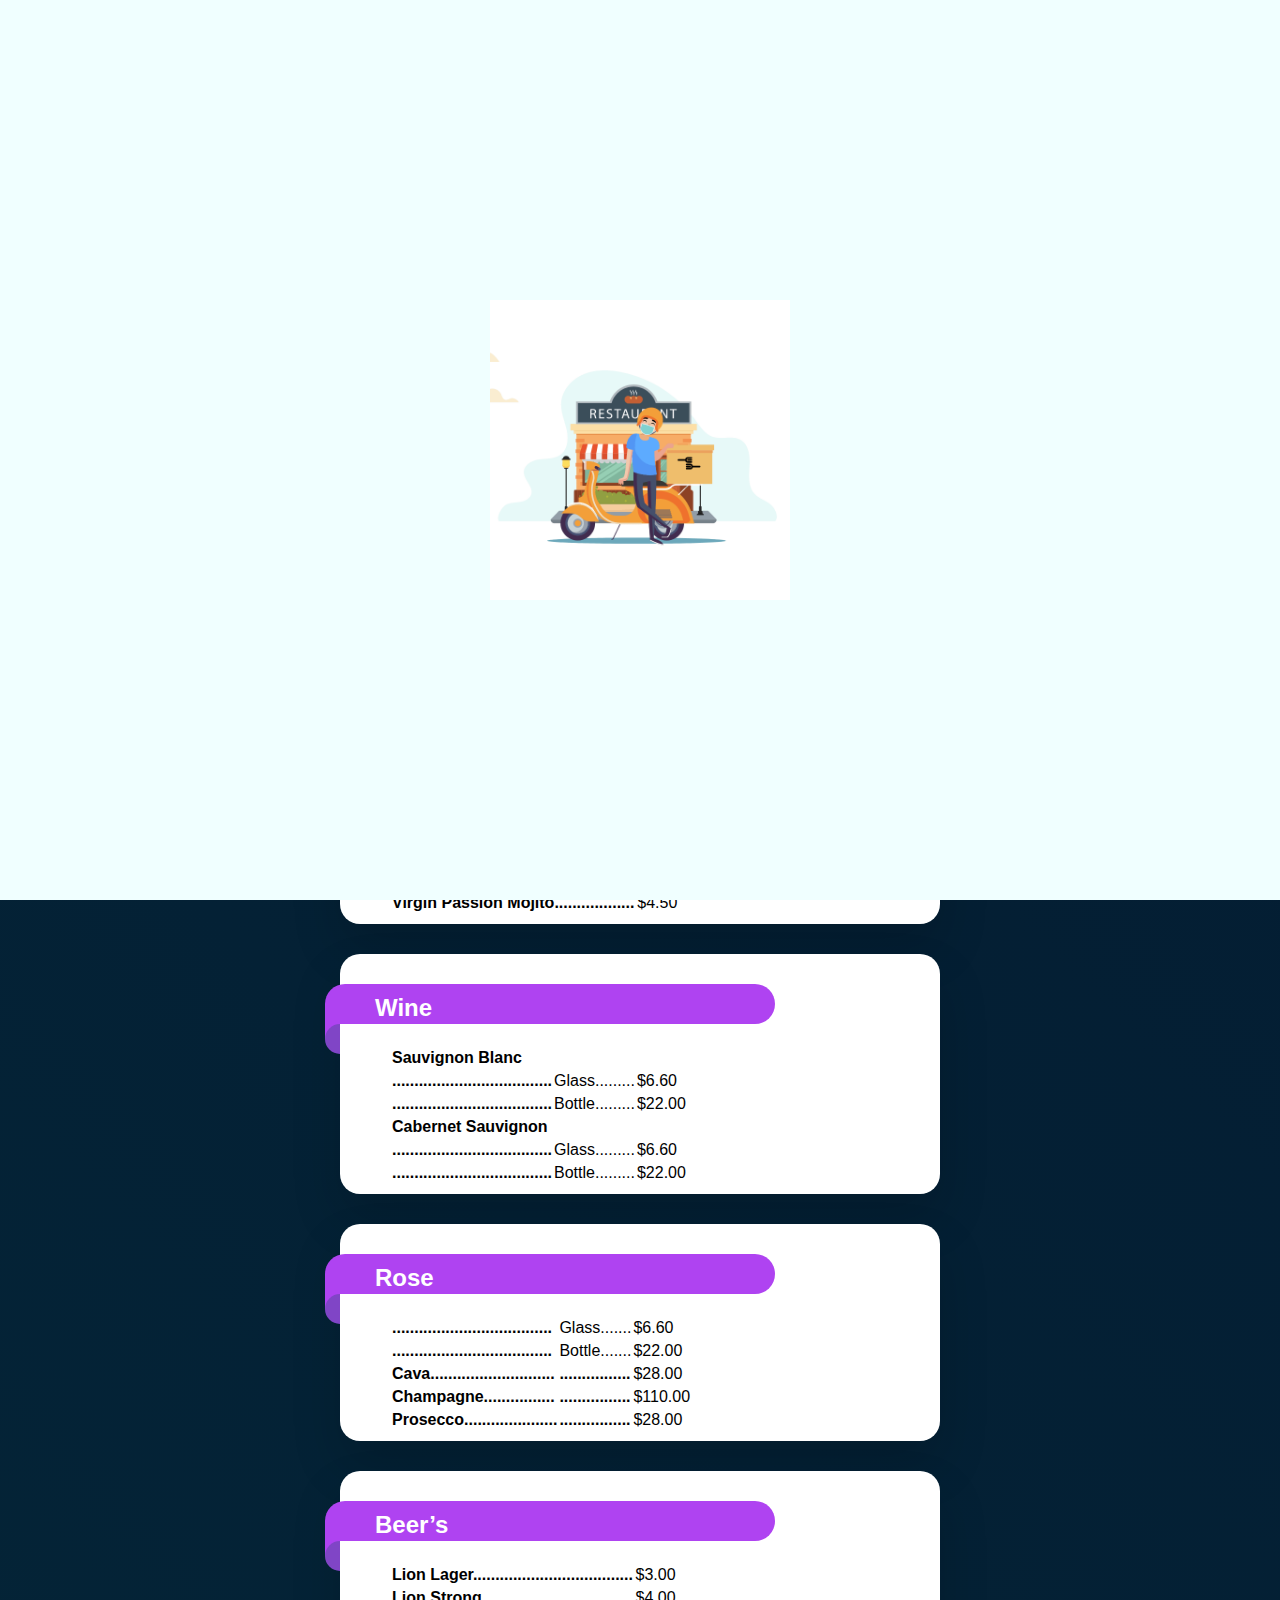
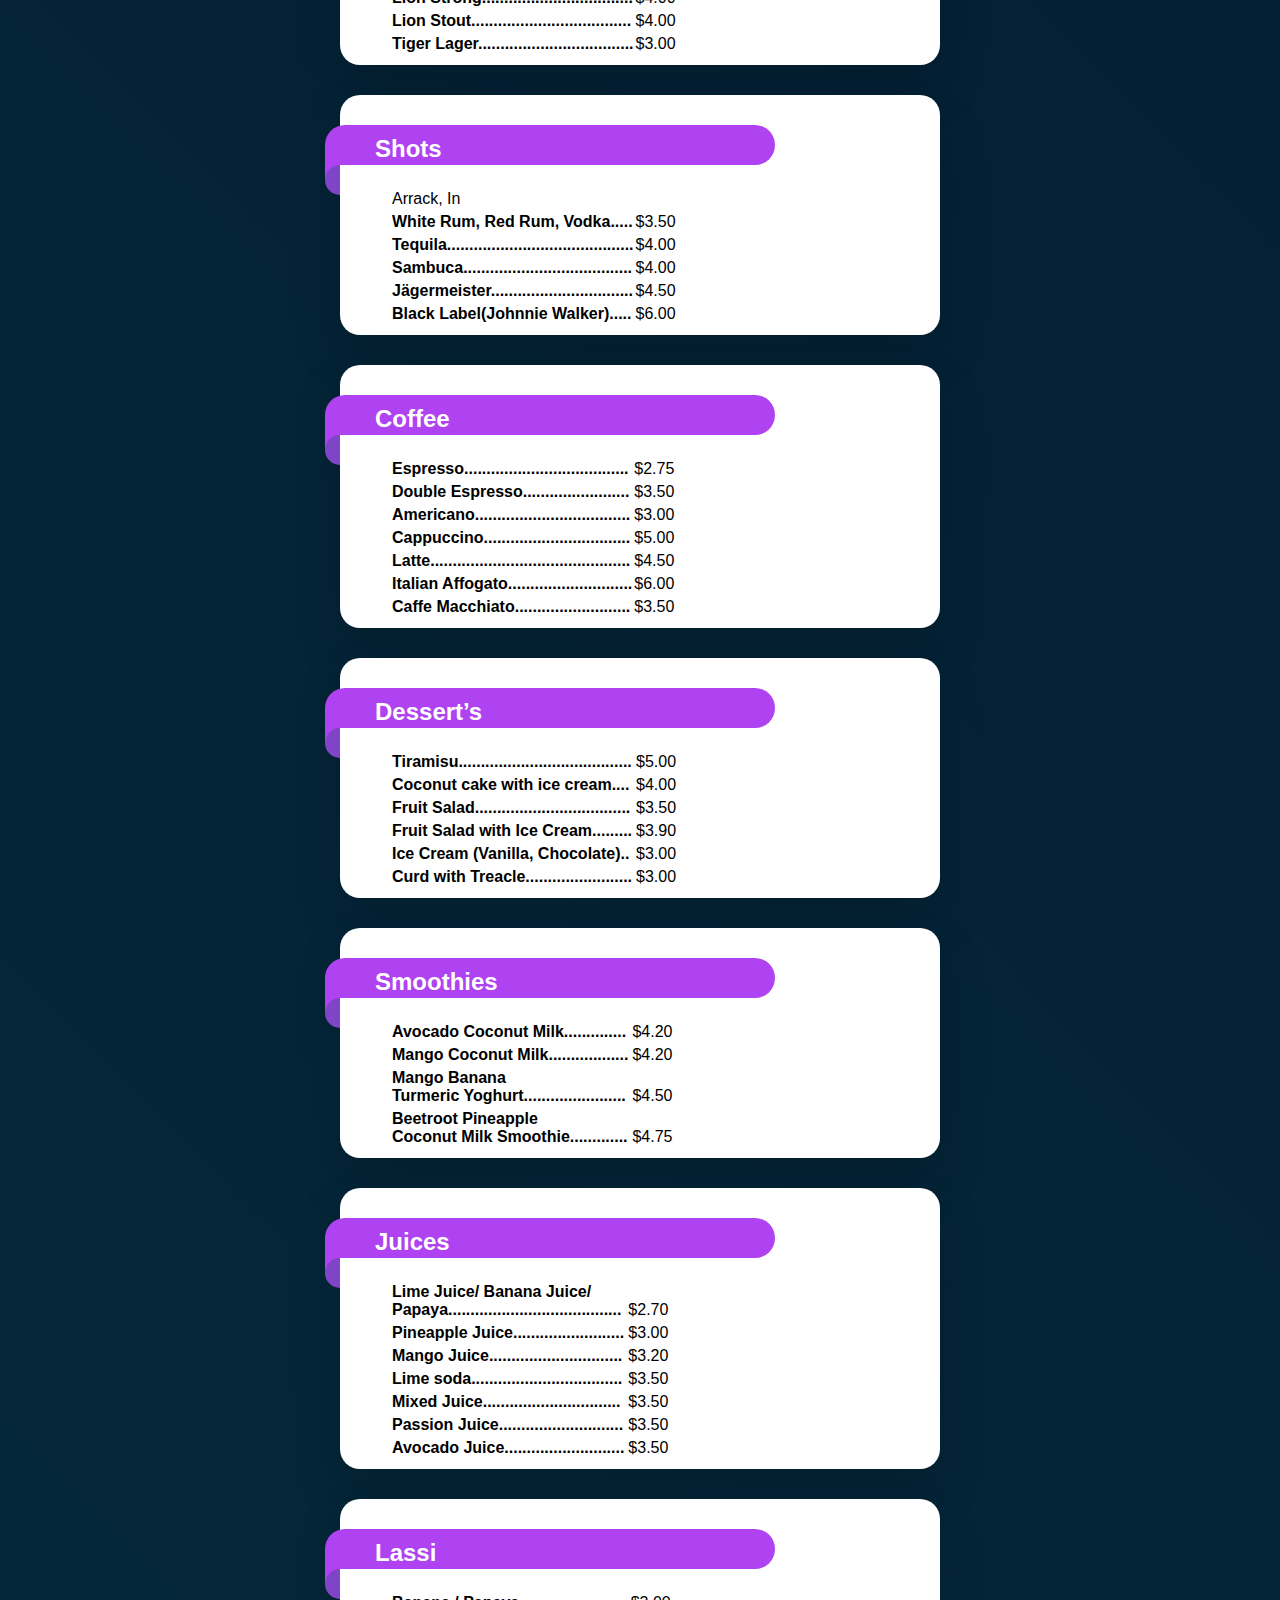
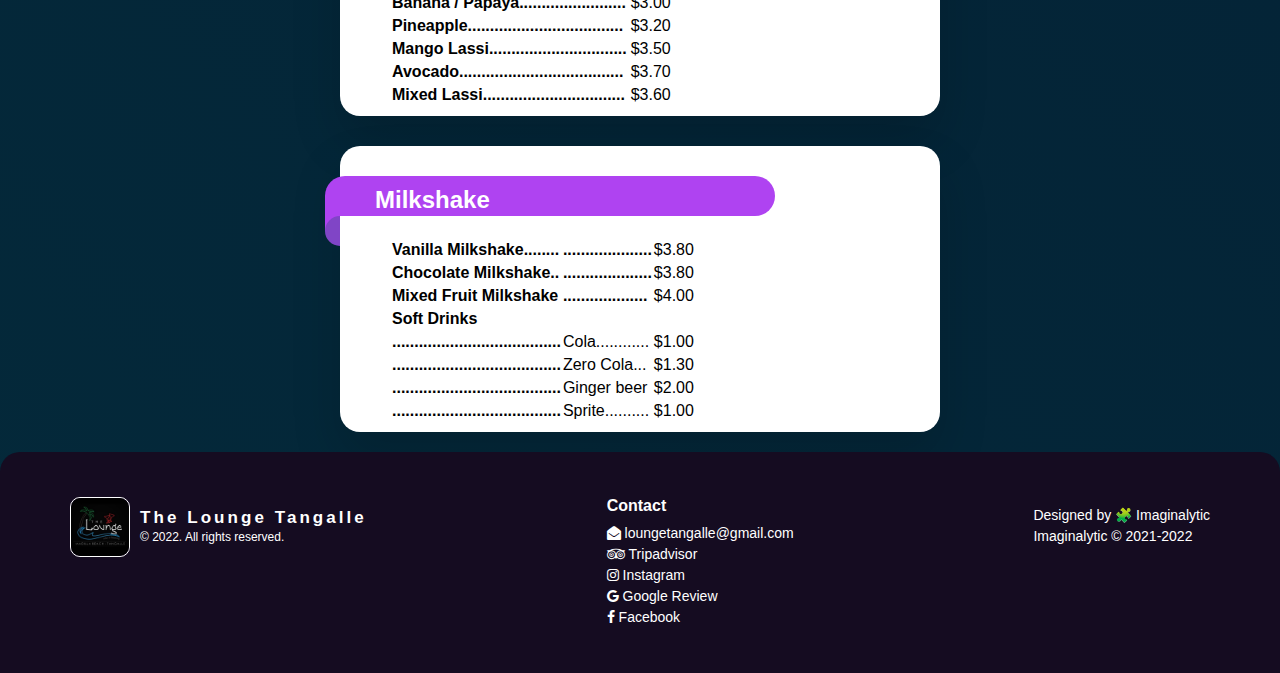
==== bar.html @ 5e834344 "Add files via upload" ====
<!DOCTYPE html>
<html lang="en">

<head>
    <meta charset="utf-8">
    <meta name="viewport" content="width=device-width, initial-scale=1.0">
    <title>BAR</title>
    <link rel="stylesheet" type="text/css" href="Fcss/F2style.css">
</head>
<link rel="stylesheet" href="https://cdnjs.cloudflare.com/ajax/libs/font-awesome/4.7.0/css/font-awesome.min.css">

<body>
    <div class="preloader">
        <img src="Fimg/wloader.gif" alt="">
    </div>
    <header>
        <a href="index.html" class="logo">THE LOUNGE TANGALLE</a>
    </header>
    <section>
        <div class="card1">
            <div class="title">
                <div class="imgbx">
                    <img src="Fimg/beer.png" alt="">
                </div>
                <div class="content">
                    <h1>BAR</h1>
                    <h2>#1</h2>
                </div>
            </div>
            <div class="mark">
                <span></span>
            </div>
        </div>
    </section>
    <div class="list1">
        <div class="card">
            <i></i>
            <h2>Cocktails</h2>
            <div class="table">
                <table>
                    <tr>
                        <th>Mojito............................................</th>
                        <td>$7.00</td>
                    </tr>
                    <tr>
                        <th>Passionfruit Mojito......................</th>
                        <td>$8.50</td>
                    </tr>
                    <tr>
                        <th>Lime Daiquiri................................</th>
                        <td>$6.00</td>
                    </tr>
                    <tr>
                        <th>Mango Daiquiri.............................</th>
                        <td>$9.00</td>
                    </tr>
                    <tr>
                        <th>Pineapple Daiquiri.......................</th>
                        <td>$8.00</td>
                    </tr>
                    <tr>
                        <th>Banana Daiquiri...........................</th>
                        <td>$7.00</td>
                    </tr>
                    <tr>
                        <th>Passion Daiquiri...........................</th>
                        <td>$8.50</td>
                    </tr>
                    <tr>
                        <th>Kiwi Daiquiri.................................</th>
                        <td>$9.00</td>
                    </tr>
                    <tr>
                        <th>Kiwi Gimlet...................................</th>
                        <td>$9.00</td>
                    </tr>
                    <tr>
                        <th>Gin Gimlet.....................................</th>
                        <td>$6.00</td>
                    </tr>
                    <tr>
                        <th>Spanish Sangria...........................</th>
                        <td>$8.00</td>
                    </tr>
                    <tr>
                        <th>Aperol Spritz................................</th>
                        <td>$12.50</td>
                    </tr>
                    <tr>
                        <th>Pina Colada..................................</th>
                        <td>$9.00</td>
                    </tr>
                    <tr>
                        <th>Dark & Stormy..............................</th>
                        <td>$6.50</td>
                    </tr>
                    <tr>
                        <th>Cuba Libre...................................</th>
                        <td>$6.00</td>
                    </tr>
                    <tr>
                        <th>Coco Espresso............................</th>
                        <td>$9.00</td>
                    </tr>
                    <tr>
                        <th>Long Island Iced Tea...................</th>
                        <td>$9.45</td>
                    </tr>
                </table>
            </div>
        </div>
    </div>
    <div class="list1">
        <div class="card">
            <i></i>
            <h2>Virgin</h2>
            <div class="table">
                <table>
                    <tr>
                        <th>Virgin Mojito.................................</th>
                        <td>$3.50</td>
                    </tr>
                    <tr>
                        <th>Virgin Pina Colada.......................</th>
                        <td>$4.50</td>
                    </tr>
                    <tr>
                        <th>Virgin Passion Mojito..................</th>
                        <td>$4.50</td>
                    </tr>
                </table>
            </div>
        </div>
    </div>
    <div class="list1">
        <div class="card">
            <i></i>
            <h2>Wine</h2>
            <div class="table">
                <table>
                    <tr>
                        <th>Sauvignon Blanc</th>
                        <td></td>
                        <td></td>
                    </tr>
                    <tr>
                        <th>.................................... </th>
                        <td>Glass.........</td>
                        <td>$6.60</td>
                    </tr>
                    <tr>
                        <th>.................................... </th>
                        <td>Bottle.........</td>
                        <td>$22.00</td>
                    </tr>
                    <tr>
                        <th>Cabernet Sauvignon</th>
                        <td></td>
                        <td></td>
                    </tr>
                    <tr>
                        <th>.................................... </th>
                        <td>Glass.........</td>
                        <td>$6.60</td>
                    </tr>
                    <tr>
                        <th>.................................... </th>
                        <td>Bottle.........</td>
                        <td>$22.00</td>
                    </tr>
                </table>
            </div>
        </div>
    </div>
    <div class="list1">
        <div class="card">
            <i></i>
            <h2>Rose</h2>
            <div class="table">
                <table>
                    <tr>
                        <th>.................................... </th>
                        <td>Glass.......</td>
                        <td>$6.60</td>
                    </tr>
                    <tr>
                        <th>.................................... </th>
                        <td>Bottle.......</td>
                        <td>$22.00</td>
                    </tr>
                    <tr>
                        <th>Cava............................</th>
                        <th>................</th>
                        <td>$28.00</td>
                    </tr>
                    <tr>
                        <th>Champagne................</th>
                        <th>................</th>
                        <td>$110.00</td>
                    </tr>
                    <tr>
                        <th>Prosecco.....................</th>
                        <th>................</th>
                        <td>$28.00</td>
                    </tr>
                </table>
            </div>
        </div>
    </div>
    <div class="list1">
        <div class="card">
            <i></i>
            <h2>Beer’s</h2>
            <div class="table">
                <table>
                    <tr>
                        <th>Lion Lager....................................</th>
                        <td>$3.00</td>
                    </tr>
                    <tr>
                        <th>Lion Strong..................................</th>
                        <td>$4.00</td>
                    </tr>
                    <tr>
                        <th>Lion Stout....................................</th>
                        <td>$4.00</td>
                    </tr>
                    <tr>
                        <th>Tiger Lager...................................</th>
                        <td>$3.00</td>
                    </tr>
                </table>
            </div>
        </div>
    </div>
    <div class="list1">
        <div class="card">
            <i></i>
            <h2>Shots</h2>
            <div class="table">
                <table>
                    <tr>
                        <td>Arrack, In</td>
                        <td></td>
                    </tr>
                    <tr>
                        <th>White Rum, Red Rum, Vodka.....</th>
                        <td>$3.50</td>
                    </tr>
                    <tr>
                        <th>Tequila..........................................</th>
                        <td>$4.00</td>
                    </tr>
                    <tr>
                        <th>Sambuca......................................</th>
                        <td>$4.00</td>
                    </tr>
                    <tr>
                        <th>Jägermeister................................</th>
                        <td>$4.50</td>
                    </tr>
                    <tr>
                        <th>Black Label(Johnnie Walker).....</th>
                        <td>$6.00</td>
                    </tr>
                </table>
            </div>
        </div>
    </div>
    <div class="list1">
        <div class="card">
            <i></i>
            <h2>Coffee</h2>
            <div class="table">
                <table>
                    <tr>
                        <th>Espresso.....................................</th>
                        <td>$2.75</td>
                    </tr>
                    <tr>
                        <th>Double Espresso........................</th>
                        <td>$3.50</td>
                    </tr>
                    <tr>
                        <th>Americano...................................</th>
                        <td>$3.00</td>
                    </tr>
                    <tr>
                        <th>Cappuccino.................................</th>
                        <td>$5.00</td>
                    </tr>
                    <tr>
                        <th>Latte.............................................</th>
                        <td>$4.50</td>
                    </tr>
                    <tr>
                        <th>Italian Affogato............................</th>
                        <td>$6.00</td>
                    </tr>
                    <tr>
                        <th>Caffe Macchiato..........................</th>
                        <td>$3.50</td>
                    </tr>
                </table>
            </div>
        </div>
    </div>
    <div class="list1">
        <div class="card">
            <i></i>
            <h2>Dessert’s</h2>
            <div class="table">
                <table>
                    <tr>
                        <th>Tiramisu.......................................</th>
                        <td></td>
                        <td>$5.00</td>
                    </tr>
                    <tr>
                        <th>Coconut cake with ice cream....</th>
                        <td></td>
                        <td>$4.00</td>
                    </tr>
                    <tr>
                        <th>Fruit Salad...................................</th>
                        <td></td>
                        <td>$3.50</td>
                    </tr>
                    <tr>
                        <th>Fruit Salad with Ice Cream.........</th>
                        <td></td>
                        <td>$3.90</td>
                    </tr>
                    <tr>
                        <th>Ice Cream (Vanilla, Chocolate)..</th>
                        <td></td>
                        <td>$3.00</td>
                    </tr>
                    <tr>
                        <th>Curd with Treacle........................</th>
                        <td></td>
                        <td>$3.00</td>
                    </tr>
                </table>
            </div>
        </div>
    </div>
    <div class="list1">
        <div class="card">
            <i></i>
            <h2>Smoothies</h2>
            <div class="table">
                <table>
                    <tr>
                        <th>Avocado Coconut Milk..............</th>
                        <td></td>
                        <td>$4.20</td>
                    </tr>
                    <tr>
                        <th>Mango Coconut Milk..................</th>
                        <td></td>
                        <td>$4.20</td>
                    </tr>
                    <tr>
                        <th>Mango Banana
                            <br>Turmeric Yoghurt.......................</th>
                        <td></td>
                        <td>
                            <br>$4.50</td>
                    </tr>
                    <tr>
                        <th>Beetroot Pineapple
                            <br>Coconut Milk Smoothie.............</th>
                        <td></td>
                        <td>
                            <br>$4.75</td>
                    </tr>
                </table>
            </div>
        </div>
    </div>
    <div class="list1">
        <div class="card">
            <i></i>
            <h2>Juices</h2>
            <div class="table">
                <table>
                    <tr>
                        <th>Lime Juice/ Banana Juice/
                            <br>Papaya.......................................</th>
                        <td></td>
                        <td>
                            <br>$2.70</td>
                    </tr>
                    <tr>
                        <th>Pineapple Juice.........................</th>
                        <td></td>
                        <td>$3.00</td>
                    </tr>
                    <tr>
                        <th>Mango Juice..............................</th>
                        <td></td>
                        <td>$3.20</td>
                    </tr>
                    <tr>
                        <th>Lime soda..................................</th>
                        <td></td>
                        <td>$3.50</td>
                    </tr>
                    <tr>
                        <th>Mixed Juice...............................</th>
                        <td></td>
                        <td>$3.50</td>
                    </tr>
                    <tr>
                        <th>Passion Juice............................</th>
                        <td></td>
                        <td>$3.50</td>
                    </tr>
                    <tr>
                        <th>Avocado Juice...........................</th>
                        <td></td>
                        <td>$3.50</td>
                    </tr>
                </table>
            </div>
        </div>
    </div>
    <div class="list1">
        <div class="card">
            <i></i>
            <h2>Lassi</h2>
            <div class="table">
                <table>
                    <tr>
                        <th>Banana / Papaya........................</th>
                        <td></td>
                        <td>$3.00</td>
                    </tr>
                    <tr>
                        <th>Pineapple...................................</th>
                        <td></td>
                        <td>$3.20</td>
                    </tr>
                    <tr>
                        <th>Mango Lassi...............................</th>
                        <td></td>
                        <td>$3.50</td>
                    </tr>
                    <tr>
                        <th>Avocado.....................................</th>
                        <td></td>
                        <td>$3.70</td>
                    </tr>
                    <tr>
                        <th>Mixed Lassi................................</th>
                        <td></td>
                        <td>$3.60</td>
                    </tr>
                </table>
            </div>
        </div>
    </div>
    <div class="list1">
        <div class="card">
            <i></i>
            <h2>Milkshake</h2>
            <div class="table">
                <table>
                    <tr>
                        <th>Vanilla Milkshake........</th>
                        <th>....................</th>
                        <td>$3.80</td>
                    </tr>
                    <tr>
                        <th>Chocolate Milkshake..</th>
                        <th>....................</th>
                        <td>$3.80</td>
                    </tr>
                    <tr>
                        <th>Mixed Fruit Milkshake</th>
                        <th>...................</th>
                        <td>$4.00</td>
                    </tr>
                    <tr>
                        <th>Soft Drinks</th>
                        <td></td>
                        <td></td>
                    </tr>
                    <tr>
                        <th>......................................</th>
                        <td>Cola............</td>
                        <td>$1.00</td>
                    </tr>
                    <tr>
                        <th>......................................</th>
                        <td>Zero Cola...</td>
                        <td>$1.30</td>
                    </tr>
                    <tr>
                        <th>......................................</th>
                        <td>Ginger beer</td>
                        <td>$2.00</td>
                    </tr>
                    <tr>
                        <th>......................................</th>
                        <td>Sprite..........</td>
                        <td>$1.00</td>
                    </tr>
                </table>
            </div>
        </div>
    </div>
    <footer class="footer">
        <div class="inner">
            <div class="column is-logo">
                <a href="index.html" class="main-logo">
                    <div class="logo">
                        <img src="Fimg/IMG-20221.jpg" alt="">
                    </div>
                    <div class="logo-info">
                        <div class="text">The Lounge Tangalle</div>
                        <span class="copyright">© 2022. All rights reserved.</span>
                    </div>
                </a>
            </div>
            <div class="column is-navigation">
                <div class="column-title">Contact</div>
                <ul>
                    <li><a href="#" target="_blank"><i class="fa fa-envelope-open"></i>&nbsp;loungetangalle@gmail.com</a></li>
                    <li><a href="https://www.tripadvisor.com/Restaurant_Review-g304142-d11931546-Reviews-The_Lounge_Tangalle-Tangalle_Southern_Province.html" target="_blank"><i class='fa fa-tripadvisor'></i>&nbsp;Tripadvisor</a></li>
                    <li><a href="https://www.instagram.com/lounge_tangalle/?igshid=YmMyMTA2M2Y" target="_blank"><i class='fa fa-instagram'></i>&nbsp;Instagram</a></li>
                    <li><a href="https://www.google.com/search?client=ms-android-samsung-gn-rev1&sxsrf=ALiCzsayWgwaD63B_vRKZOWyjlNlbVZ-nQ:1670073415859&q=the+lounge+tangalle&spell=1&sa=X&ved=2ahUKEwjHyc2lxN37AhX19nMBHeT3CWQQBSgAegQIBhAB&biw=412&bih=778&dpr=2.63#cobssid=s&lpg=cid:CgIgAQ%3D%3D&wptab=s:H4sIAAAAAAAAAONgVuLVT9c3NEw2Ksg2KYwve8RowS3w8sc9YSn9SWtOXmPU5OIKzsgvd80rySypFJLmYoOyBKX4uVB18uxi4vfJT07MCcjPDEoty0wtL17EKl2SkaqQk1-al56qUJKYl56Yk5OqUASRBQDhXAHOfAAAAA" target="_blank"><i class='fa fa-google'></i>&nbsp;Google Review</a></li>
                    <li><a href="https://m.facebook.com/Loungetangalle?_rdr" target="_blank"><i class='fa fa-facebook'></i>&nbsp;Facebook</a></li>
                </ul>
            </div>
            <div class="column is-navigation">
                <div class="column-title"></div>
                <ul>
                    <li><a href="#">Designed by 🧩 Imaginalytic</a></li>
                    <li><a>Imaginalytic © 2021-2022</a></li>
                </ul>
            </div>
        </div>
    </footer>
    <script type="text/javascript">
        var preloader = document.querySelector(".preloader");
        window.addEventListener("load", restaurant);

        function restaurant() {
            preloader.classList.add("disppear");
        }

    </script>
</body>

</html>
---- Fcss/F2style.css ----
@import url('https://fonts.googleapis.com/css2?family=Quando&display=swap');
@import url('https://fonts.googleapis.com/css2?family=Life+Savers&display=swap');
@import url('https://fonts.googleapis.com/css2?family=Michroma&display=swap');
@import url('https://fonts.googleapis.com/css2?family=Short+Stack&display=swap');
* {
    margin: 0;
    padding: 0;
    box-sizing: border-box;
    font-family: 'Poppins', sans-serif;
}
body {
    background: linear-gradient(45deg, #04293a, #041C32);
}
header {
    background: linear-gradient(90deg, rgba(255, 255, 255, 0.01), #E0144C, #E0144C, #E0144C, #E0144C, #E0144C, #E0144C, rgba(255, 255, 255, 0.01));
    position: relative;
    width: 100%;
    text-align: center;
    padding: 15px 50px;
    display: flex;
    justify-content: center;
    align-items: center;
}
header .logo {
    position: relative;
    color: #fff;
    font-family: 'Quando', serif;
    text-decoration: none;
    cursor: pointer;
    font-size: 2em;
    text-align: center;
    font-weight: 700;
}
section {
    justify-content: center;
    align-items: center;
    display: flex;
    position: relative;
}
section .card1 {
    position: relative;
    margin: 20px 0;
    width: 720px;
    height: 100px;
    box-shadow: 0 25px 45px rgb(0 0 0 / 10%);
    border-radius: 10px;
    display: grid;
    background: #f6f6c9;
    z-index: 2
}
section .card1 .title {
    position: relative;
    display: flex;
    padding: 5px 5px;
    border-radius: 8px;
    margin: 5px 5px;
    background: rgba(0, 0, 0, 0.1);
    overflow: hidden;
    z-index: 1;
}
section .card1 .title .imgbx {
    width: 80px;
    height: 80px;
    margin: 10px;
    position: relative;
    overflow: hidden;
}
section .card1 .title .imgbx img {
    position: absolute;
    top: 0;
    width: 100%;
    height: 100%;
    object-fit: cover;
}
section .card1 .title .content {
    padding: 0;
    margin: 1px;
    display: flex;
    color: #fff;
    justify-content: center;
    align-items: center;
}
section .card1 .title .content h2 {
    right: 10%;
    position: absolute;
    font-family: 'Michroma', sans-serif;
    display: flex;
    color: #03a9f4;
    font-size: 3em;
    padding-left: 360px;
}
section .card1 .title .content h1 {
    font-family: 'Life Savers', cursive;
    display: flex;
    justify-content: center;
    align-items: center;
    font-size: 40px;
    font-weight: 600;
    color: #000;
    margin-right: 20px;
    margin-left: 20px;
    margin-top: 20px;
    margin-bottom: 20px;
}
section .card1 .mark {
    justify-content: center;
    display: flex;
    z-index: 2;
}
section .card1 .mark span {
    position: absolute;
    top: -8px;
    right: -8px;
    width: 90px;
    height: 90px;
    display: flex;
    justify-content: center;
    align-items: center;
    overflow: hidden;
}
section .card1 .mark span::before {
    font-family: 'Short Stack', cursive;
    content: '🌟 new';
    position: absolute;
    width: 150%;
    height: 40px;
    background: #62baea;
    transform: rotate(45deg) translateY(-20px);
    display: flex;
    justify-content: center;
    align-items: center;
    text-transform: uppercase;
    font-weight: 600;
    color: #fff;
    letter-spacing: 0.1em;
    box-shadow: 0 5px 10px rgba(0, 0, 0, 0.1);
}
section .card1 .mark span::after {
    content: '';
    position: absolute;
    bottom: 0;
    right: 0;
    width: 8px;
    height: 8px;
    background: #4a98bf;
    box-shadow: -82px -82px #4A98BF;
    z-index: -1;
}
.list1 {
    margin: 10px;
    display: flex;
    position: relative;
    justify-content: center;
    align-items: center;
}
.list1 .card {
    color: #000;
    margin: 10px;
    position: relative;
    width: 600px;
    min-height: 130px;
    background: #fff;
    box-shadow: 0 25px 50px rgba(0, 0, 0, 0.15);
    border-radius: 20px;
}
.list1 .card i {
    position: absolute;
    top: 30px;
    left: -15px;
    width: 75%;
    height: 40px;
    background: #af43f1;
    border-radius: 25px;
    border-bottom-left-radius: 0;
}
.list1 .card i::before {
    content: '';
    position: absolute;
    top: 40px;
    width: 15px;
    height: 30px;
    background: #8045c6;
    border-top-left-radius: 20px;
    border-bottom-left-radius: 20px;
    z-index: 2;
}
.list1 .card i::after {
    content: '';
    position: absolute;
    left: 0;
    top: 40px;
    width: 15px;
    height: 15px;
    background: #af43f1;
}
.list1 .card h2 {
    position: absolute;
    align-items: center;
    text-align: center;
    top: 40px;
    color: #fff;
    left: 35px;
}
.list1 .card .table {
    margin-left: 50px;
    margin-top: 90px;
    margin-bottom: 10px;
    display: flex;
    justify-content: flex-start;
    align-items: center;
}
.list1 .card .table table th {
    text-align: left;
    padding-top: 3px;
}
.list1 .card .table table td {
    text-align: left;
    padding-top: 3px;
}
.list1 .card .para {
    margin-left: 50px;
    margin-right: 50px;
    margin-top: 90px;
    margin-bottom: 20px;
    display: flex;
    align-items: center;
}
.list1 .card .para p {
    text-align: justify;
    font-size: 16px;
    font-weight: 300;
}
.list1 .card .para r {
    display: flex;
    justify-content: flex-end;
    font-weight: 700;
}
.footer .inner ul {
    list-style: none;
}
.footer .inner a {
    text-decoration: none;
}
.footer .inner a:hover {
    text-decoration: underline solid #fff;
}
.footer .inner ul li a {
    color: #fff;
}
.footer .inner ul li {
    line-height: 1.5em;
}
.footer {
    display: flex;
    width: 100%;
    position: relative;
    padding: 25px 50px 25px 50px;
    background: #150c21;
    border-top-left-radius: 20px;
    border-top-right-radius: 20px;
}
.footer .inner {
    width: 100%;
    display: flex;
    justify-content: space-between;
    text-align: center;
    color: #fff;
}
.footer .inner .column .main-logo {
    position: relative;
    display: flex;
    align-items: center;
}
.footer .inner .column .main-logo .logo {
    border: 1px solid #fff;
    border-radius: 10px;
    display: inline-block;
    width: 60px;
    height: 60px;
    margin-right: 10px;
}
.footer .inner .column .main-logo .logo img {
    border-radius: 10px;
    display: block;
    width: 100%;
    min-width: 40px;
}
.footer .inner .column .main-logo .logo-info {
    text-align: left;
    line-height: 20px;
}
.footer .inner .column .main-logo .logo-info .text {
    font-size: 17px;
    line-height: 17px;
    color: #fff;
    letter-spacing: .18em;
    font-weight: 600;
}
.footer .inner .column .main-logo .logo-info .copyright {
    color: #fff;
    font-size: 12px;
    line-height: 12px;
}
.footer .inner .column .design-logo {
    position: relative;
    display: flex;
    text-align: center;
    align-items: center;
    cursor: cell;
}
.footer .inner .column .design-logo .design-info .designtext {
    text-align: center;
    font-size: 12px;
    color: #fff;
}
.footer .inner .column .design-logo .design-info .copyright {
    color: #fff;
    font-size: 12px;
    line-height: 12px;
}
.footer .inner .column {
    margin: 20px;
    font-size: 14px;
    text-align: left;
}
.footer .inner .column .column-title {
    margin-bottom: 0.5em;
    font-weight: 700;
    font-size: 16px;
}
.footer .inner .column .column-title:not(:first-child) {
    margin-top: 1.5em;
}
@media screen and (max-width: 990px) and (min-width: 200px) {
    body {
        width: 100%;
    }
    section .card1 {
        margin: 10px 30px;
    }
    .list1 .card h2 {
        font-size: 20px;
    }
    .list1 .card {
        max-width: 600px;
    }
    .list1 .card .table {
        margin-left: 35px;
    }
    section .card1 .title .content h1 {
        font-size: 30px;
    }
    section .card1 .title .content h2 {
        right: 14%;
        font-size: 30px;
    }
    section .card1 .title .imgbx {
        width: 60px;
        height: 60px;
        margin: 10px;
        position: relative;
        overflow: hidden;
    }
    .list1 .card .para p {
        font-size: 12px;
    }
    .list1 .card h2 {
        font-size: 16px;
    }
    .footer {
        display: flex;
    }
    .footer .inner {
        flex-direction: column;
        justify-content: center;
        align-items: center;
    }
    .footer .inner .column {
        display: flex;
        padding: 0;
        flex-direction: column;
        align-items: center;
    }
    .footer .inner .column .main-logo {
        display: flex;
        align-items: center;
    }
    .footer .inner ul {
        text-align: left;
    }
}
.preloader {
    background: azure no-repeat center center;
    height: 100vh;
    width: 100%;
    position: fixed;
    z-index: 1000;
    display: flex;
    justify-content: center;
    align-items: center;
}
.preloader img {
    width: 300px;
    height: 300px;
    object-fit: cover;
}
.disppear {
    animation: restaurant 1s forwards;
}
@keyframes restaurant {
    100% {
        opacity: 0;
        visibility: hidden;
    }
}
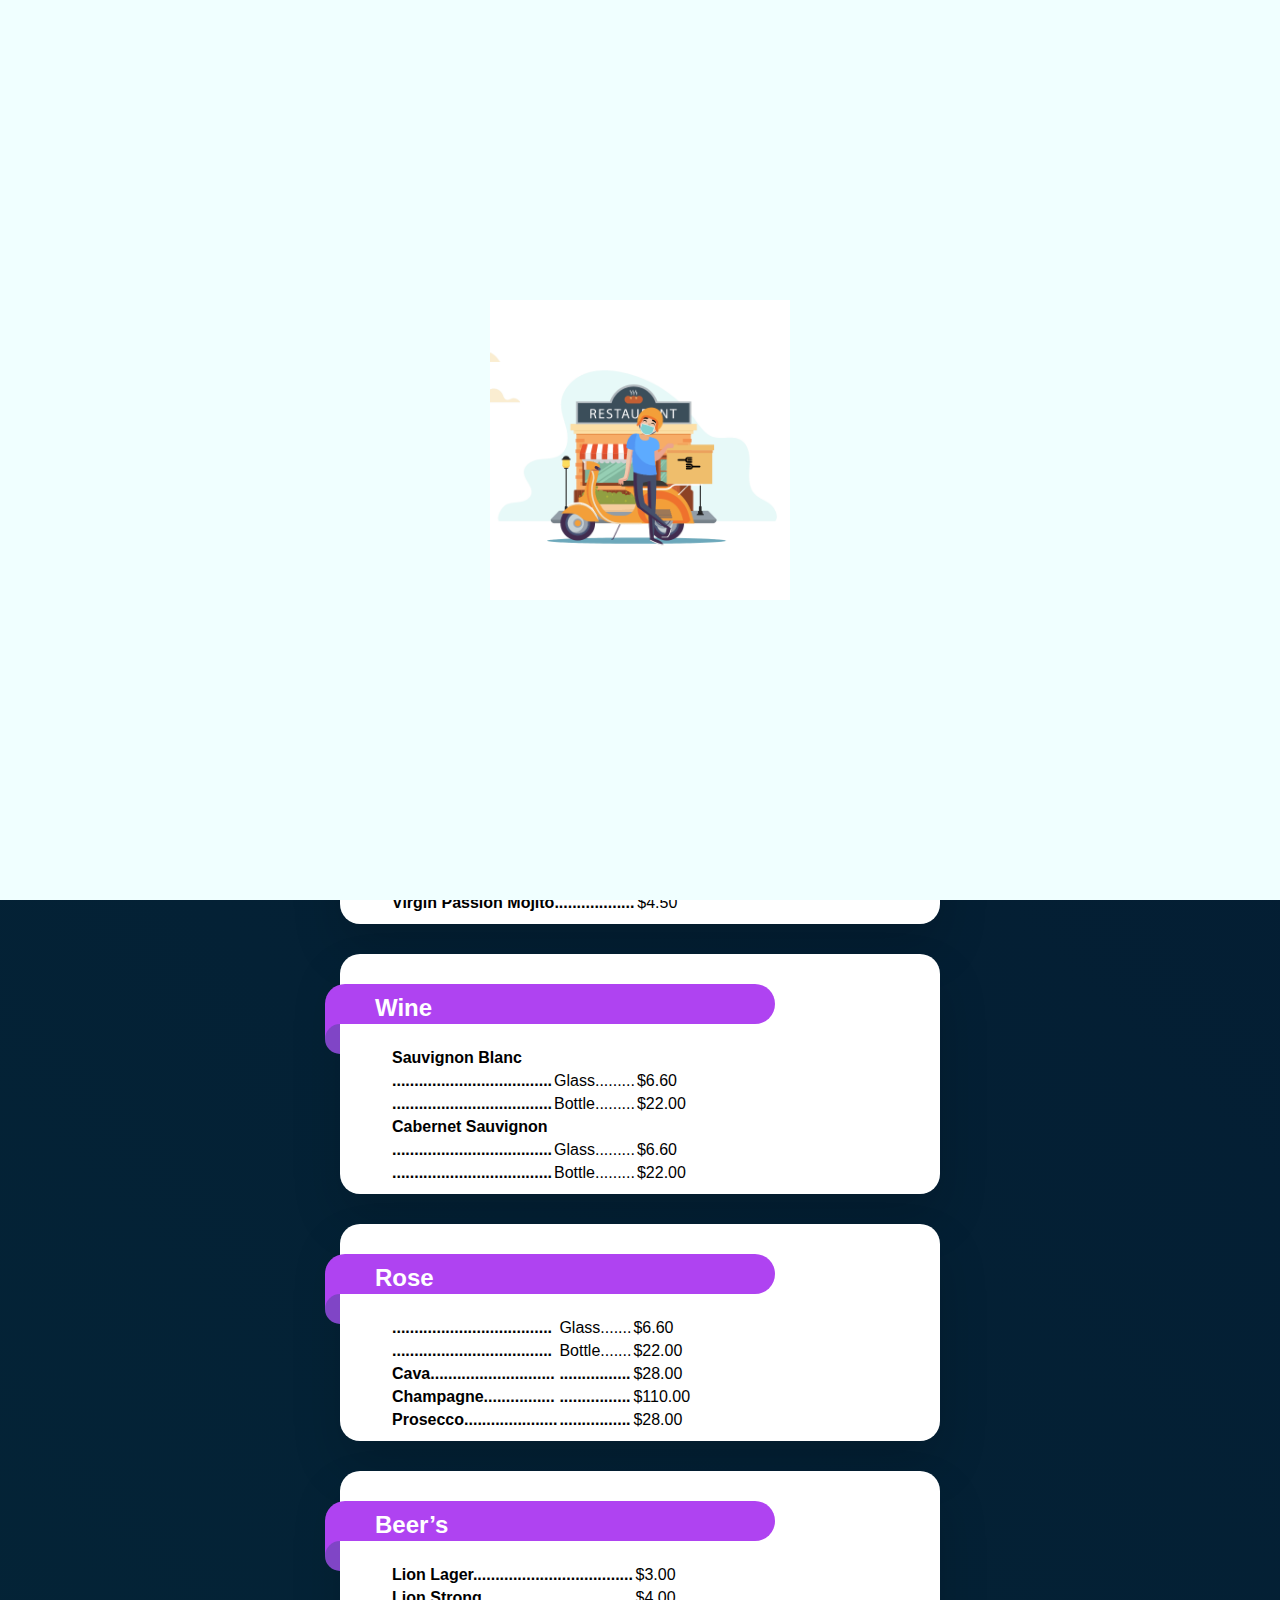
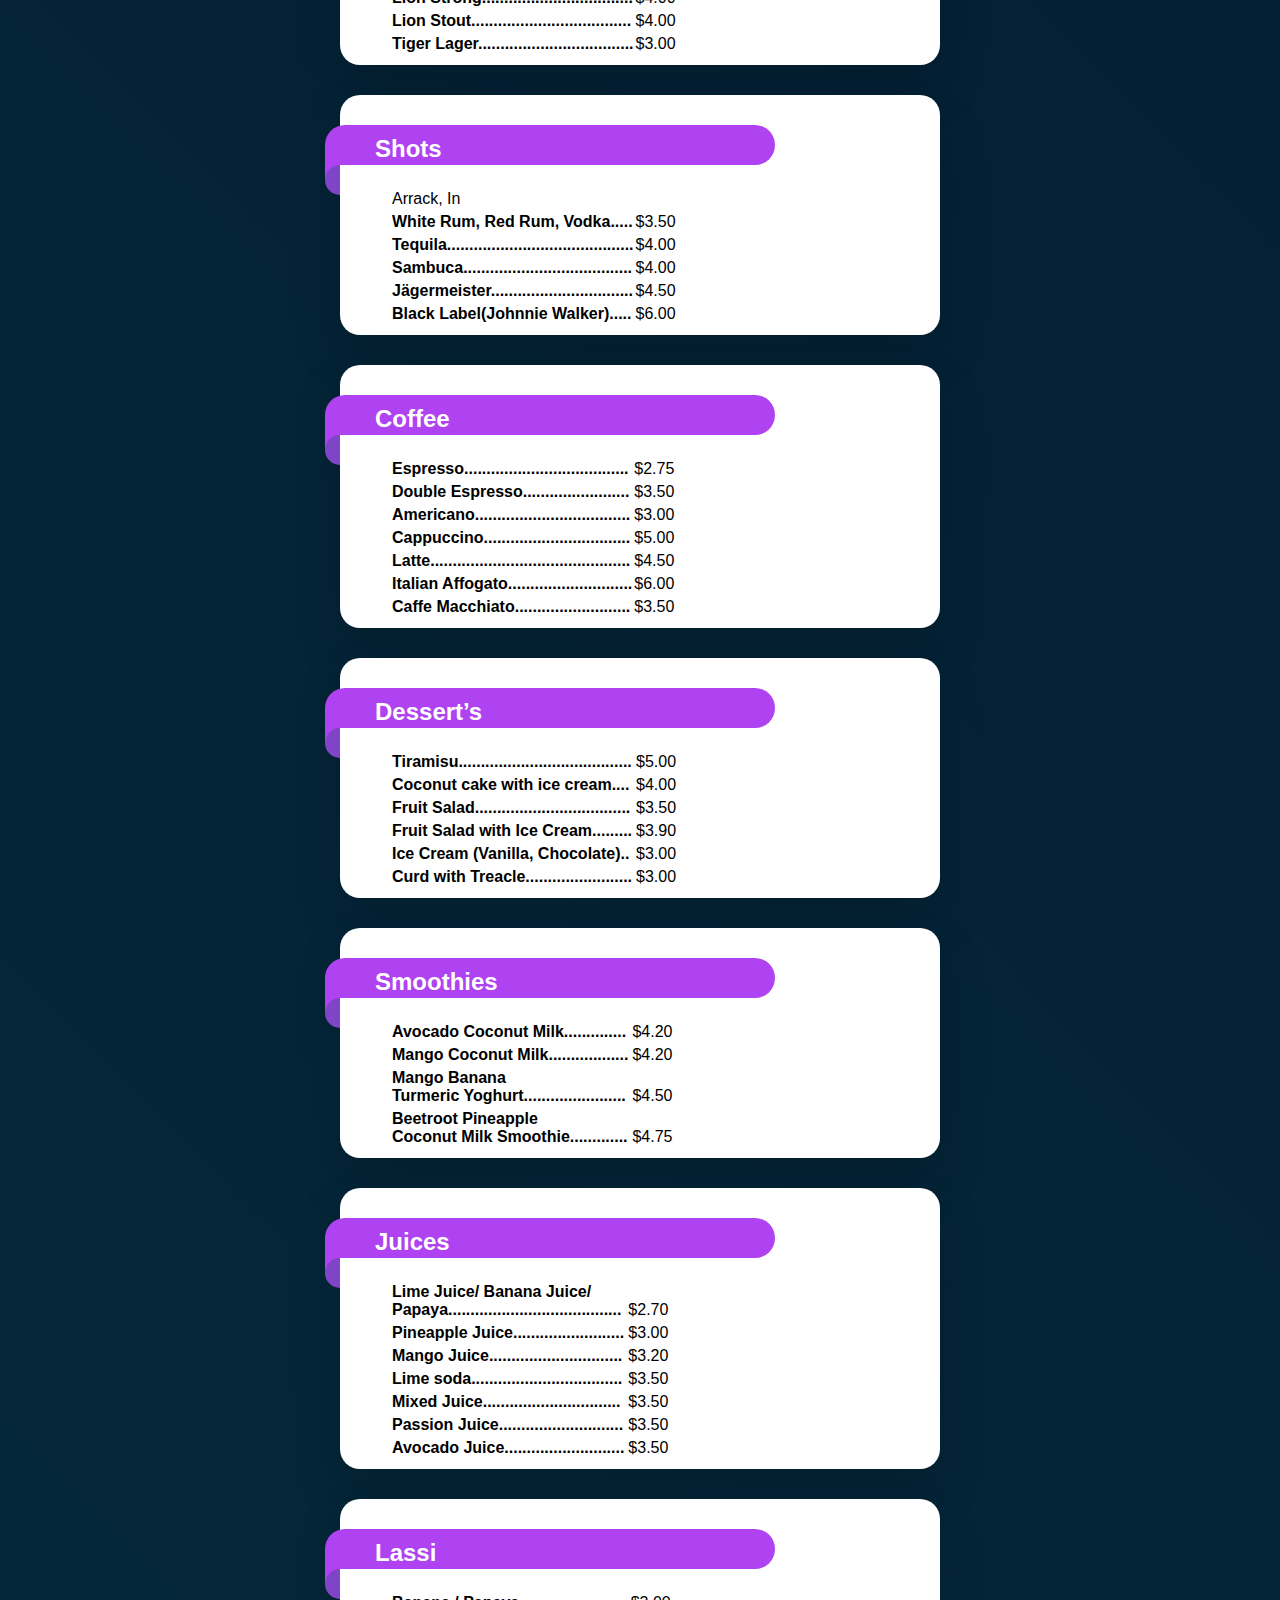
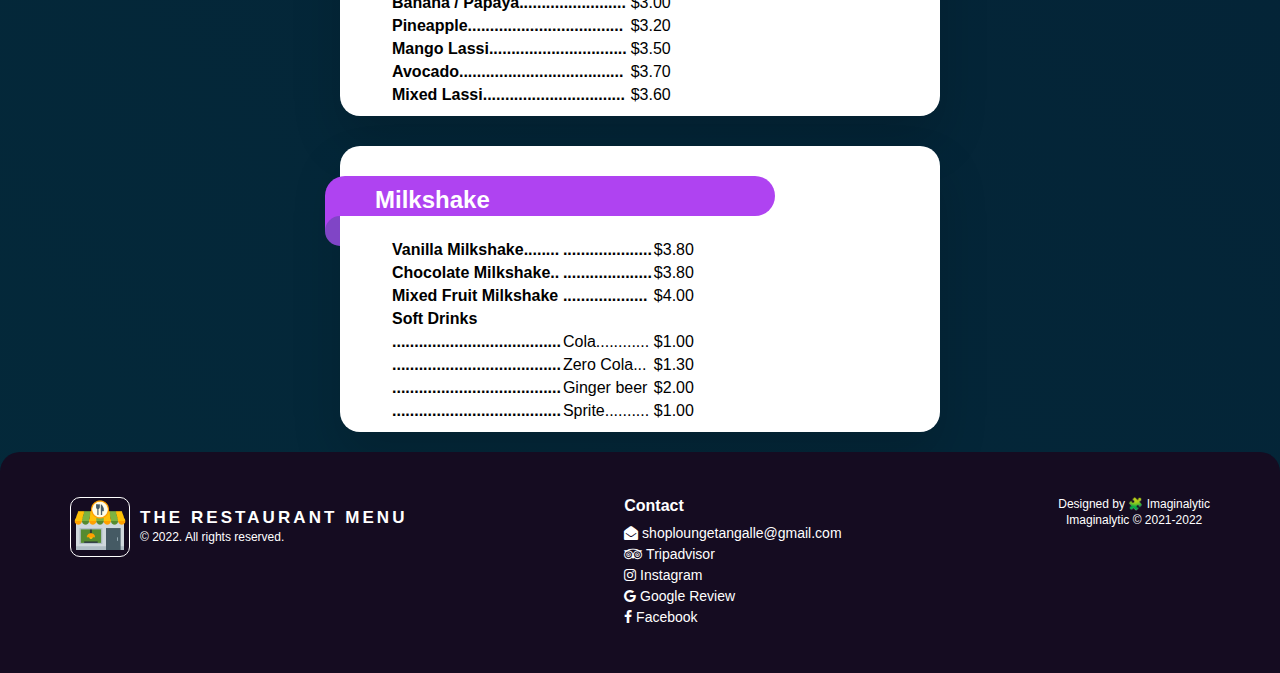
==== commit 5295352e: "Update bar.html" ====
--- a/bar.html
+++ b/bar.html
@@ -7,6 +7,7 @@
     <title>BAR</title>
     <link rel="stylesheet" type="text/css" href="Fcss/F2style.css">
 </head>
+    <link rel="shortcut icon" type="x-icon" href="./Fimg/IMG-20221.png" />
 <link rel="stylesheet" href="https://cdnjs.cloudflare.com/ajax/libs/font-awesome/4.7.0/css/font-awesome.min.css">
 
 <body>
@@ -512,36 +513,60 @@
         </div>
     </div>
     <footer class="footer">
-        <div class="inner">
-            <div class="column is-logo">
-                <a href="index.html" class="main-logo">
-                    <div class="logo">
-                        <img src="Fimg/IMG-20221.jpg" alt="">
-                    </div>
-                    <div class="logo-info">
-                        <div class="text">The Lounge Tangalle</div>
-                        <span class="copyright">© 2022. All rights reserved.</span>
-                    </div>
-                </a>
-            </div>
-            <div class="column is-navigation">
-                <div class="column-title">Contact</div>
-                <ul>
-                    <li><a href="#" target="_blank"><i class="fa fa-envelope-open"></i>&nbsp;loungetangalle@gmail.com</a></li>
-                    <li><a href="https://www.tripadvisor.com/Restaurant_Review-g304142-d11931546-Reviews-The_Lounge_Tangalle-Tangalle_Southern_Province.html" target="_blank"><i class='fa fa-tripadvisor'></i>&nbsp;Tripadvisor</a></li>
-                    <li><a href="https://www.instagram.com/lounge_tangalle/?igshid=YmMyMTA2M2Y" target="_blank"><i class='fa fa-instagram'></i>&nbsp;Instagram</a></li>
-                    <li><a href="https://www.google.com/search?client=ms-android-samsung-gn-rev1&sxsrf=ALiCzsayWgwaD63B_vRKZOWyjlNlbVZ-nQ:1670073415859&q=the+lounge+tangalle&spell=1&sa=X&ved=2ahUKEwjHyc2lxN37AhX19nMBHeT3CWQQBSgAegQIBhAB&biw=412&bih=778&dpr=2.63#cobssid=s&lpg=cid:CgIgAQ%3D%3D&wptab=s:H4sIAAAAAAAAAONgVuLVT9c3NEw2Ksg2KYwve8RowS3w8sc9YSn9SWtOXmPU5OIKzsgvd80rySypFJLmYoOyBKX4uVB18uxi4vfJT07MCcjPDEoty0wtL17EKl2SkaqQk1-al56qUJKYl56Yk5OqUASRBQDhXAHOfAAAAA" target="_blank"><i class='fa fa-google'></i>&nbsp;Google Review</a></li>
-                    <li><a href="https://m.facebook.com/Loungetangalle?_rdr" target="_blank"><i class='fa fa-facebook'></i>&nbsp;Facebook</a></li>
-                </ul>
-            </div>
-            <div class="column is-navigation">
-                <div class="column-title"></div>
-                <ul>
-                    <li><a href="#">Designed by 🧩 Imaginalytic</a></li>
-                    <li><a>Imaginalytic © 2021-2022</a></li>
-                </ul>
-            </div>
-        </div>
+      <div class="inner">
+        <div class="column">
+          <a href="index.html" class="main-logo">
+            <div class="logo">
+              <img src="Fimg/IMG-20221.png" alt="" />
+            </div>
+            <div class="logo-info">
+              <div class="text">THE RESTAURANT MENU</div>
+              <span class="copyright">© 2022. All rights reserved.</span>
+            </div>
+          </a>
+        </div>
+        <div class="column">
+          <div class="column-title">Contact</div>
+          <ul>
+            <li>
+              <a
+                href="https://mail.google.com/mail/u/1/?view=cm&fs=1&to=shoploungetangalle@gmail.com&tf=1"
+                target="_blank"
+                ><i class="fa fa-envelope-open"></i
+                >&nbsp;shoploungetangalle@gmail.com</a
+              >
+            </li>
+            <li>
+              <a href="#" target="_blank"
+                ><i class="fa fa-tripadvisor"></i>&nbsp;Tripadvisor</a
+              >
+            </li>
+            <li>
+              <a href="#" target="_blank"
+                ><i class="fa fa-instagram"></i>&nbsp;Instagram</a
+              >
+            </li>
+            <li>
+              <a href="#" target="_blank"
+                ><i class="fa fa-google"></i>&nbsp;Google Review</a
+              >
+            </li>
+            <li>
+              <a href="#" target="_blank"
+                ><i class="fa fa-facebook"></i>&nbsp;Facebook</a
+              >
+            </li>
+          </ul>
+        </div>
+        <div class="column">
+          <a class="design-logo">
+            <div class="design-info">
+              <div class="designtext">Designed by 🧩 Imaginalytic</div>
+              <span class="copyright">Imaginalytic © 2021-2022</span>
+            </div>
+          </a>
+        </div>
+      </div>
     </footer>
     <script type="text/javascript">
         var preloader = document.querySelector(".preloader");
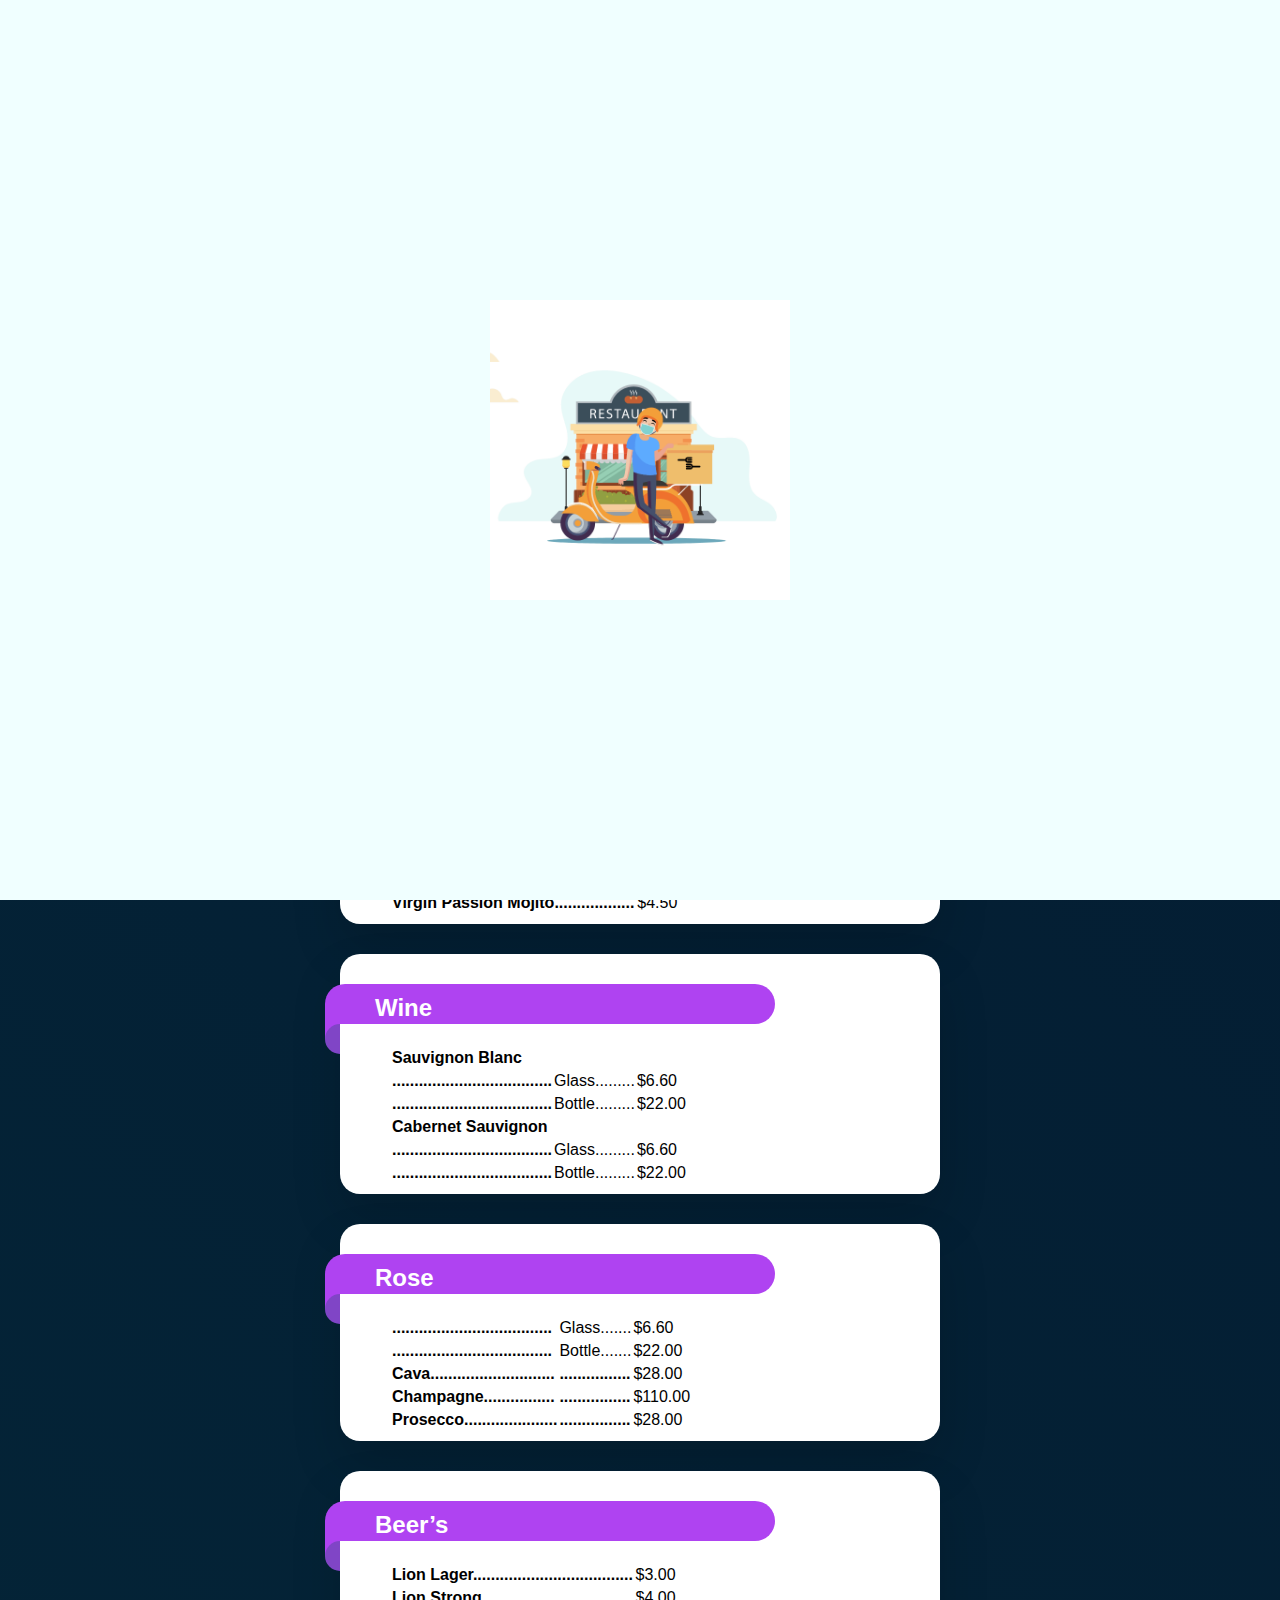
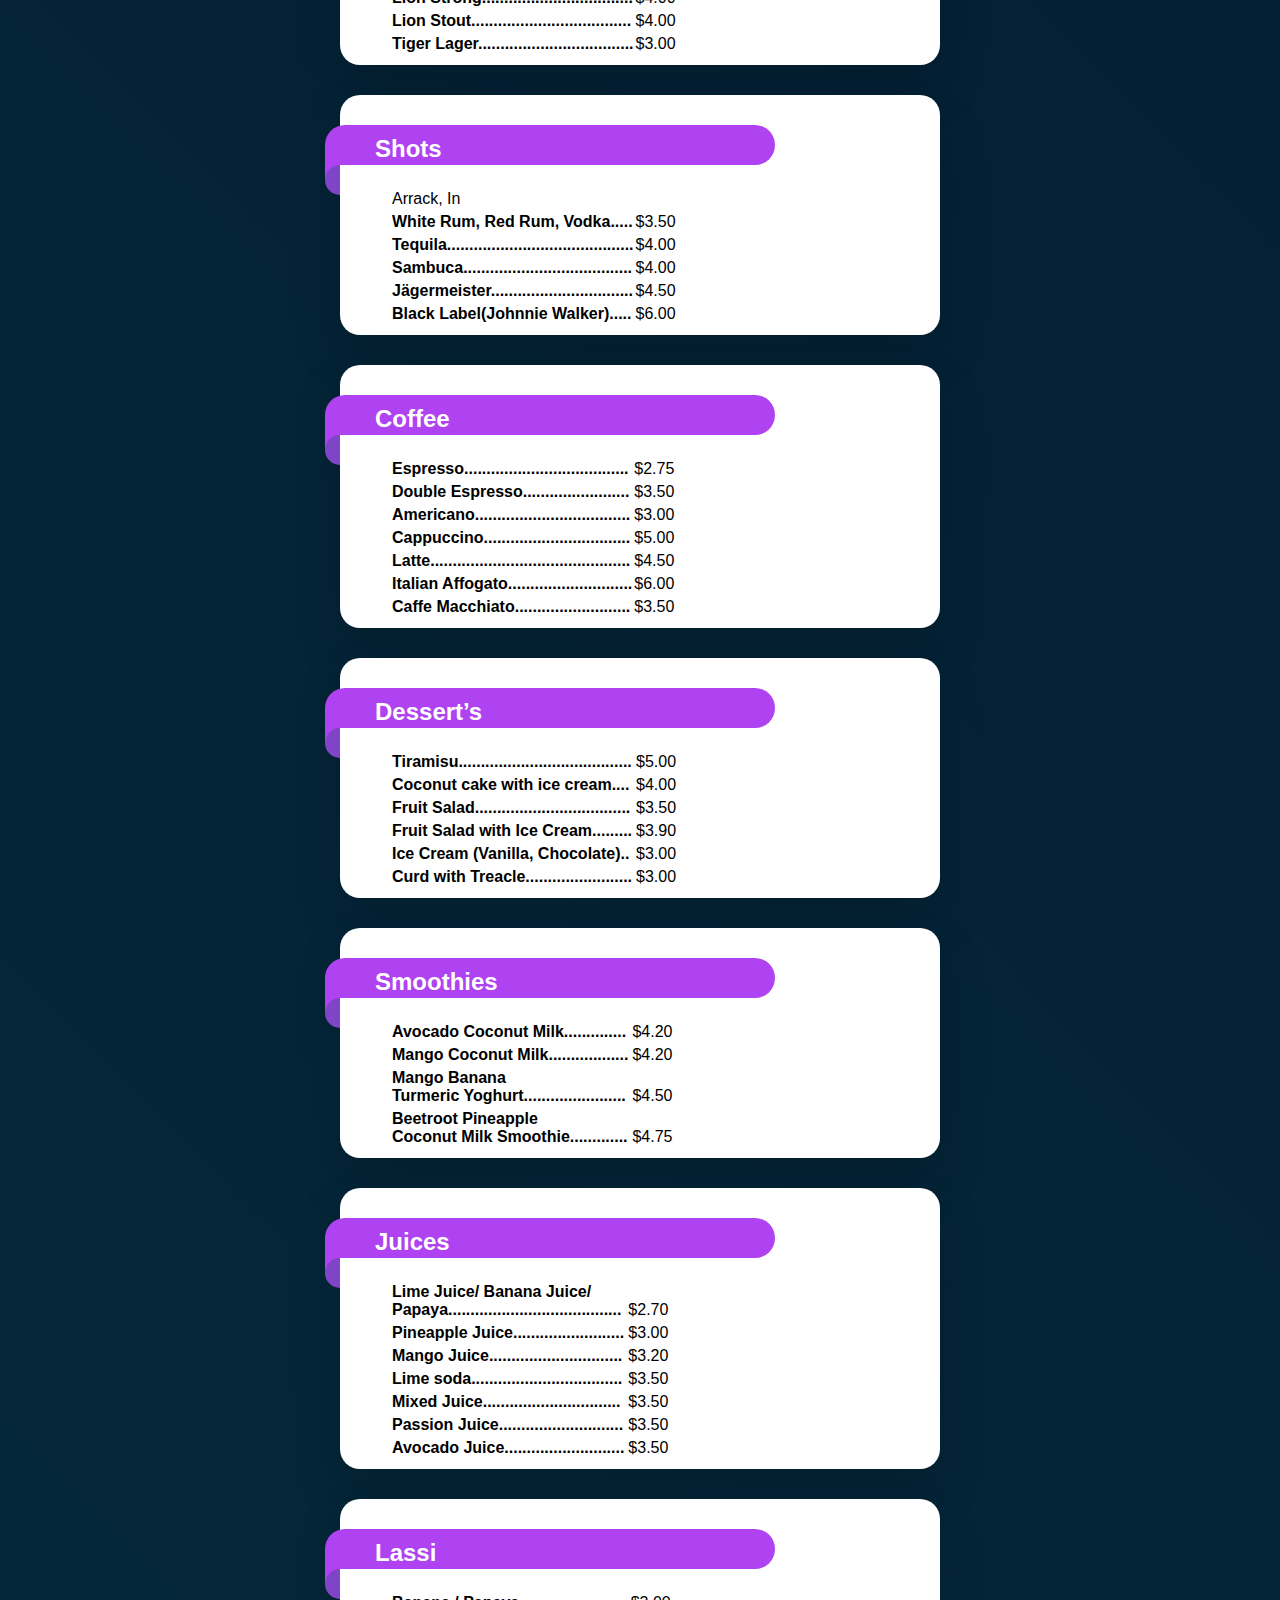
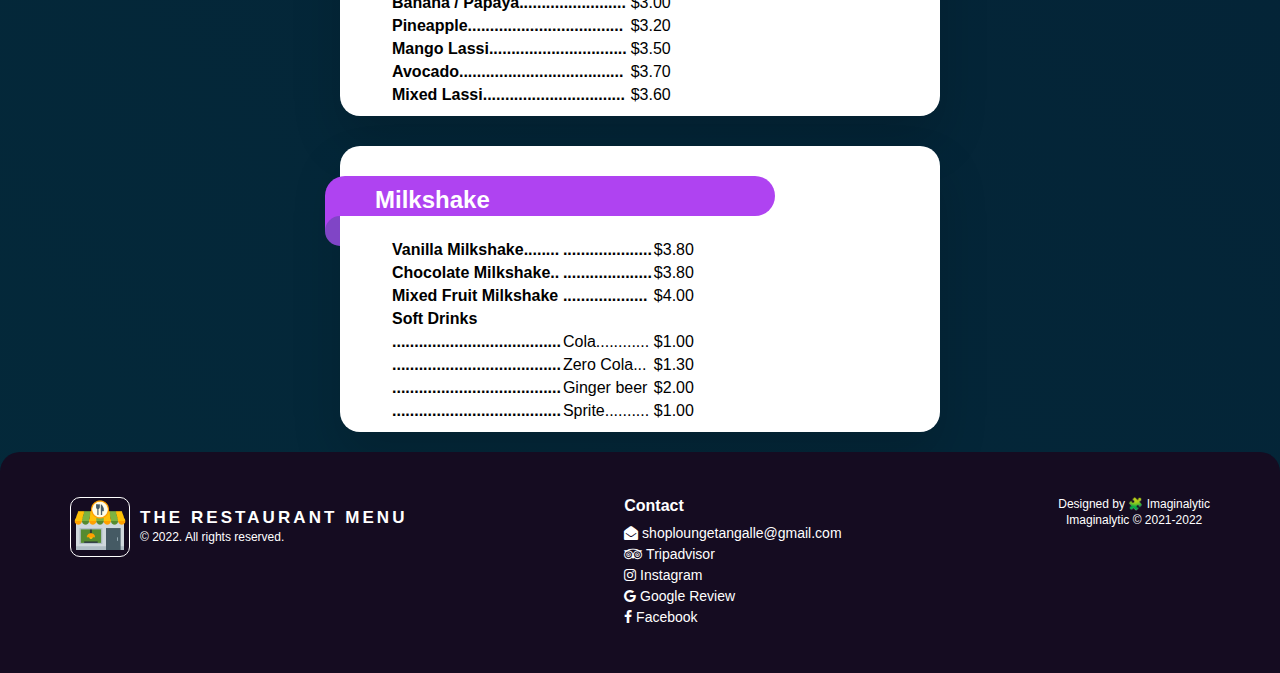
==== commit acccdc59: "Update bar.html" ====
--- a/bar.html
+++ b/bar.html
@@ -6,6 +6,27 @@
     <meta name="viewport" content="width=device-width, initial-scale=1.0">
     <title>BAR</title>
     <link rel="stylesheet" type="text/css" href="Fcss/F2style.css">
+
+    <!-- ------------------------------------------- -->
+    <meta property="og:title" content="THE RESTAURANT MENU">
+    <meta property="og:site_name" content="THE RESTAURANT MENU">
+    <meta property="og:url" content="https://img-restmenu.pages.dev/">
+    <meta property="og:description" content="THE RESTAURANT MENU is located on some of the world's best (Location) and (staion). We feature sophisticated cocktails made by our professional mixologists with all fresh tropical ingredients and an i">
+    <meta property="og:type" content="website">
+    <meta property="og:image" content="https://img-restmenu.pages.dev/Fimg/IMG-20221.png">
+    <!-- ----------------------------------------------- -->
+
+    <!-- Twitter -->
+    <meta property="twitter:card" content="summary_large_image" />
+    <meta property="twitter:url" content="https://img-restmenu.pages.dev/" />
+    <meta property="twitter:title" content="THE RESTAURANT MENU" />
+    <meta property="twitter:description" content="Create website for the menu viewer for restaurant" />
+    <meta property="twitter:image" content="https://metatags.io/images/meta-tags.png" />
+    <!-- -------------------- -->
+    
+    <meta name="description" content="Create website for the menu viewer for restaurant" />
+    <meta name="keywords" content="restmenu, Restaurant menu, RESTAURANT MENU Restaurant Menu, Menus, Restaurant" />
+    <meta name="author"  content="https://www.linkedin.com/in/ishara-siriwardhana-5b1732274/" />
 </head>
     <link rel="shortcut icon" type="x-icon" href="./Fimg/IMG-20221.png" />
 <link rel="stylesheet" href="https://cdnjs.cloudflare.com/ajax/libs/font-awesome/4.7.0/css/font-awesome.min.css">
@@ -15,7 +36,7 @@
         <img src="Fimg/wloader.gif" alt="">
     </div>
     <header>
-        <a href="index.html" class="logo">THE LOUNGE TANGALLE</a>
+        <a href="index.html" class="logo">THE RESTAURANT MENU</a>
     </header>
     <section>
         <div class="card1">
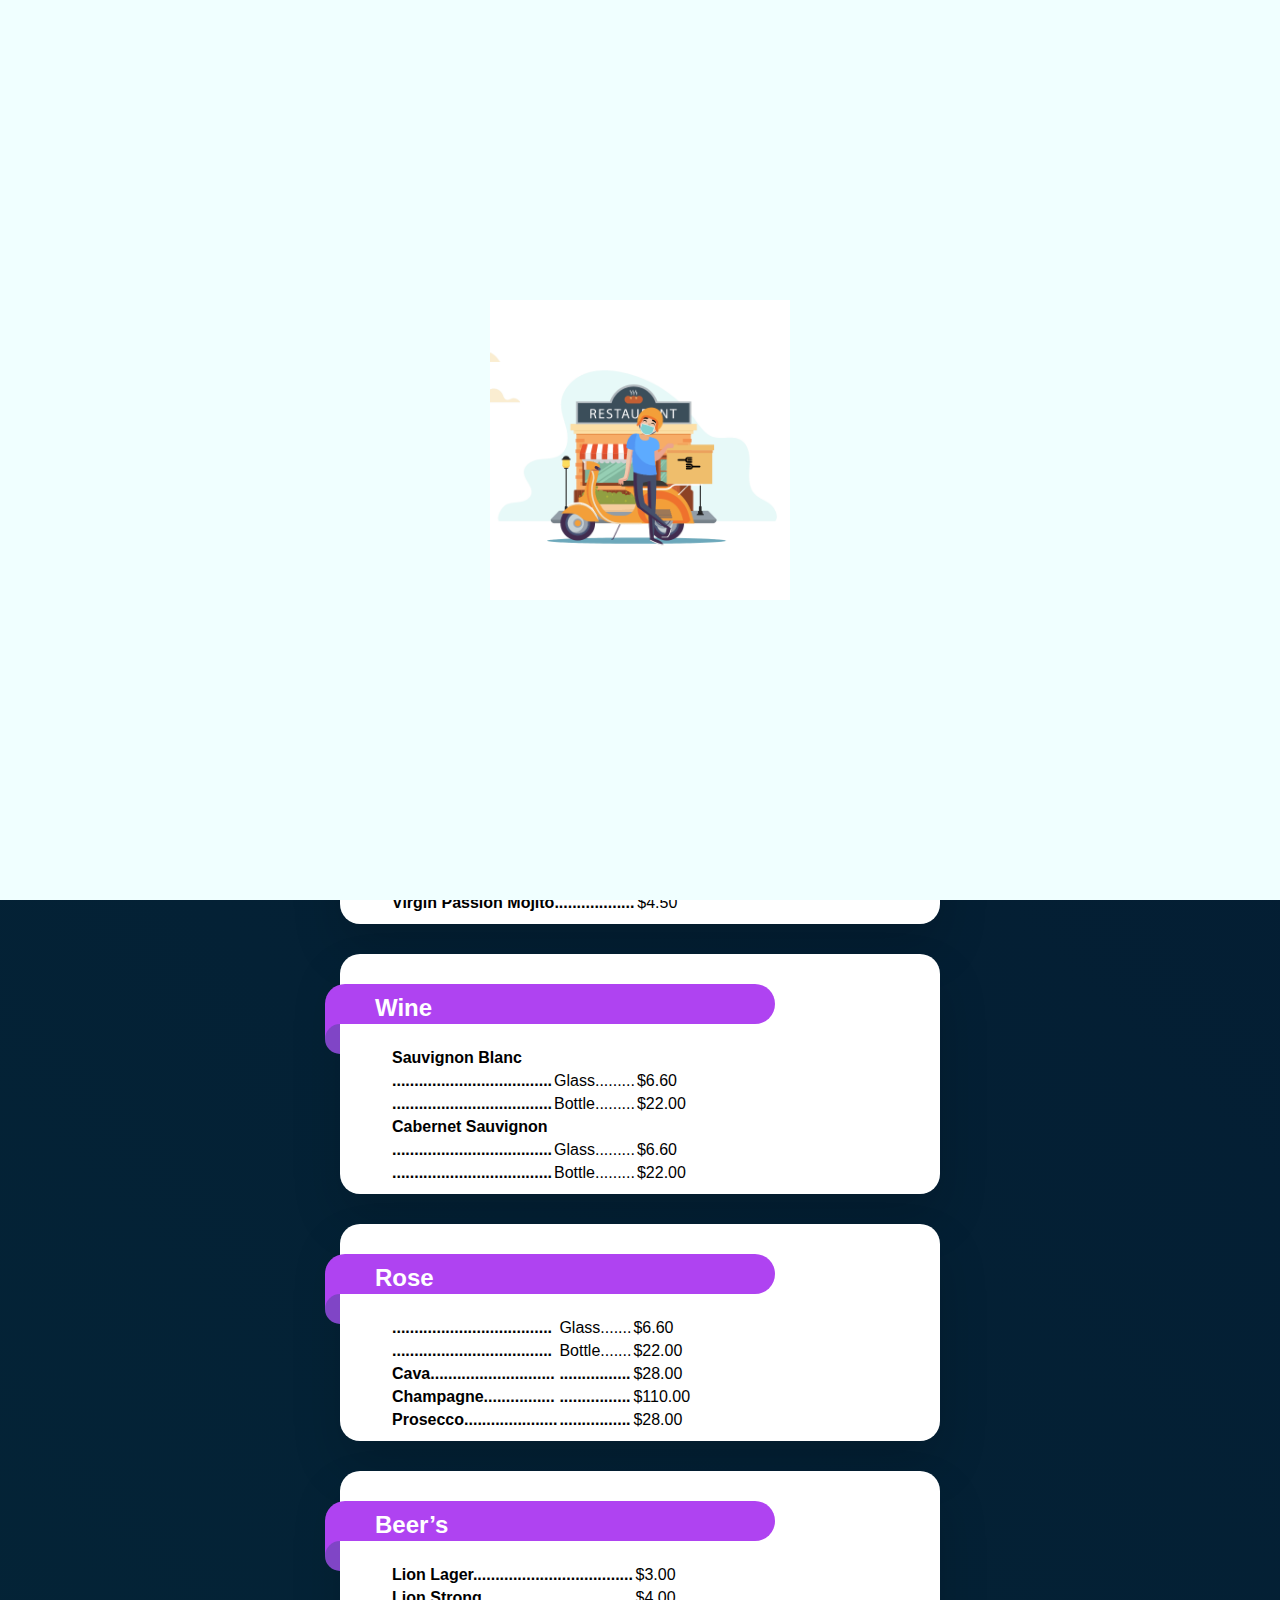
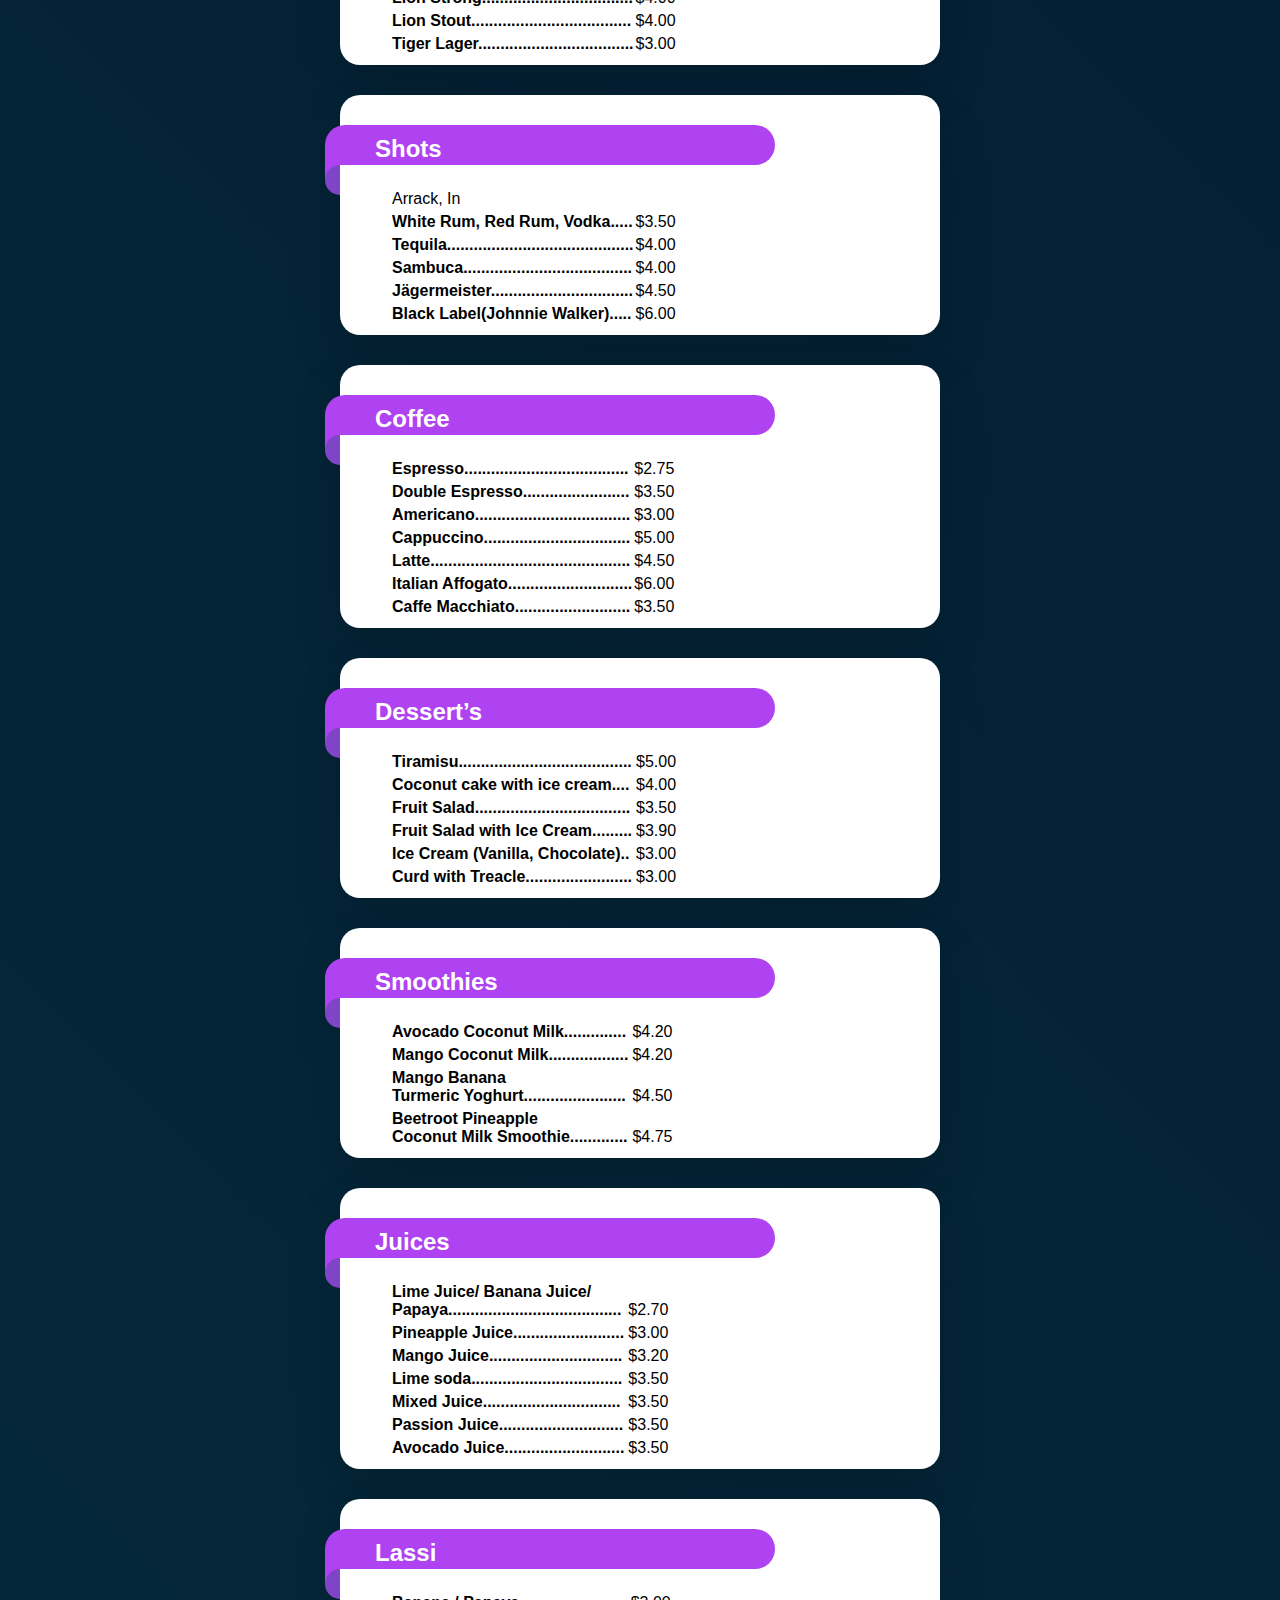
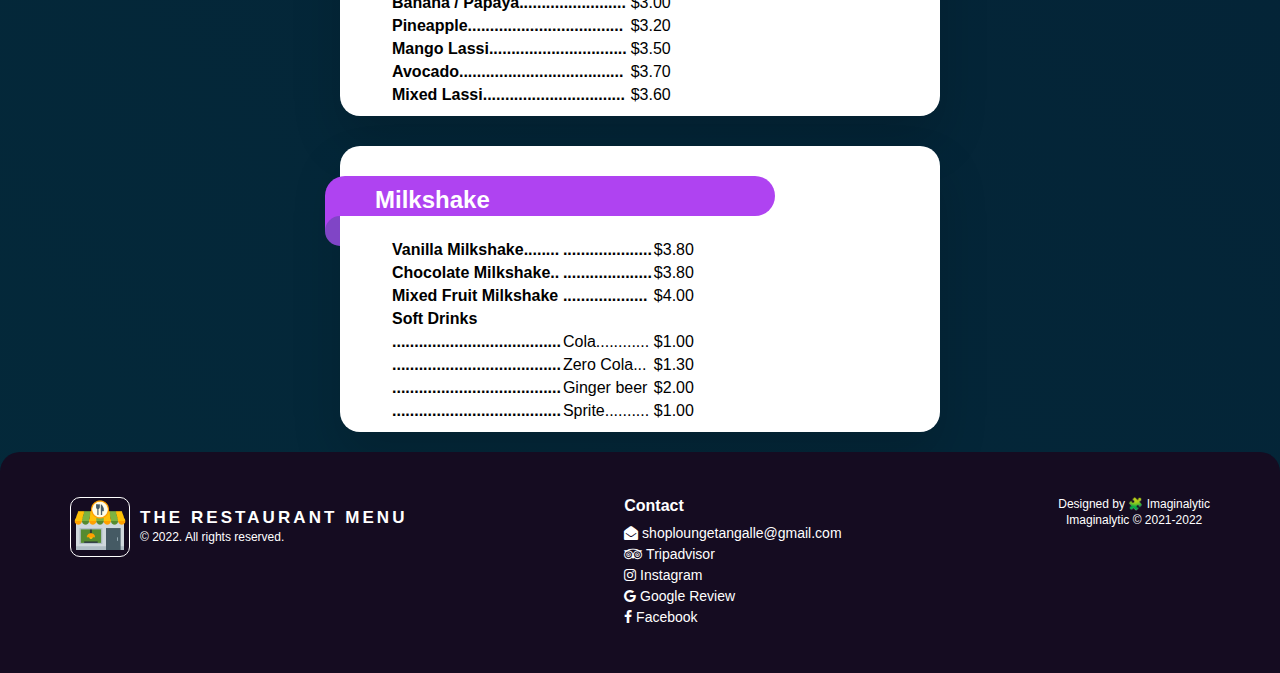
==== commit 4b5259f5: "Update bar.html" ====
--- a/bar.html
+++ b/bar.html
@@ -21,7 +21,7 @@
     <meta property="twitter:url" content="https://img-restmenu.pages.dev/" />
     <meta property="twitter:title" content="THE RESTAURANT MENU" />
     <meta property="twitter:description" content="Create website for the menu viewer for restaurant" />
-    <meta property="twitter:image" content="https://metatags.io/images/meta-tags.png" />
+    <meta property="twitter:image" content="https://img-restmenu.pages.dev/Fimg/IMG-20221.png" />
     <!-- -------------------- -->
     
     <meta name="description" content="Create website for the menu viewer for restaurant" />
